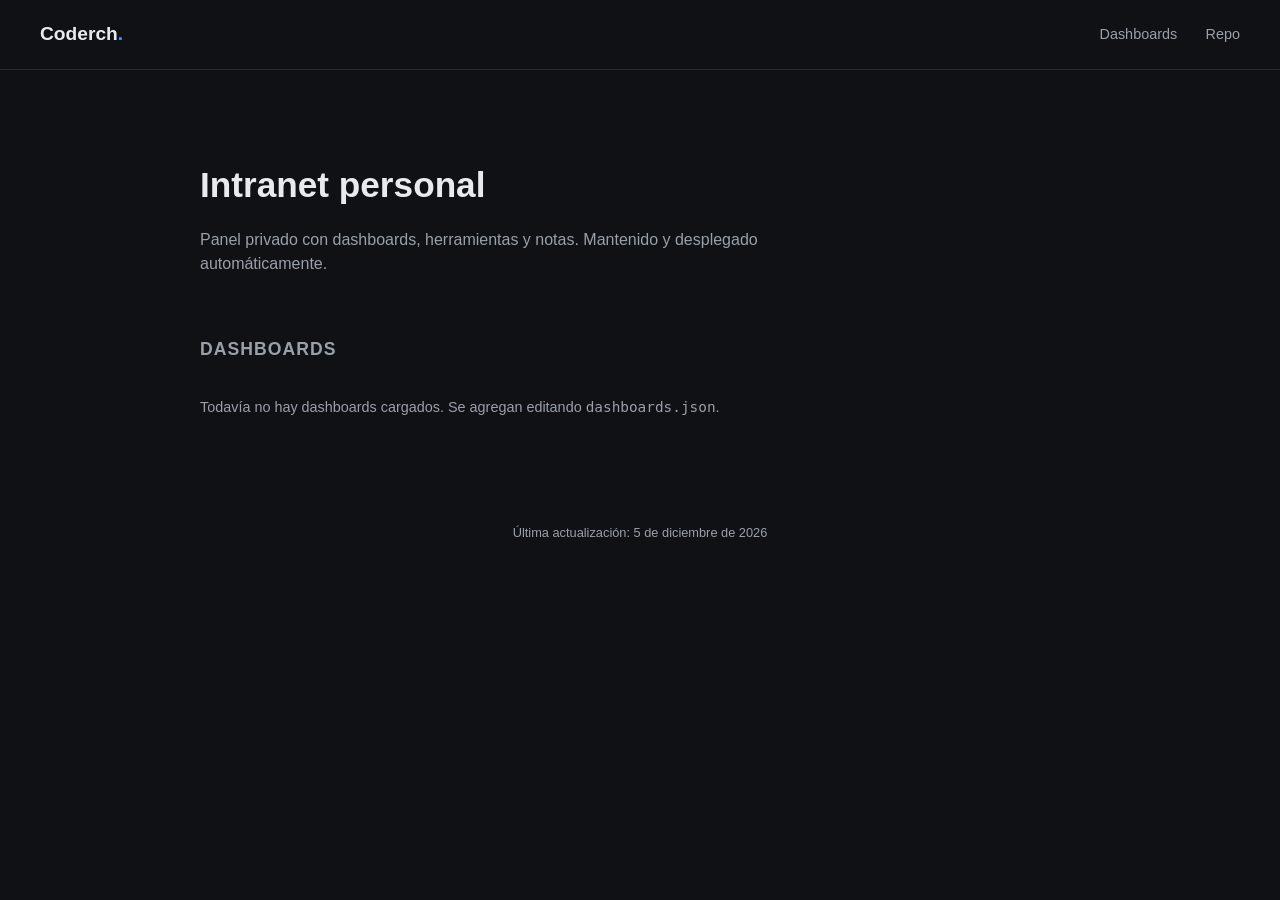
==== index.html @ ab24c1fa "Sitio inicial: home + estructura de dashboards" ====
<!DOCTYPE html>
<html lang="es">
<head>
<meta charset="UTF-8">
<meta name="viewport" content="width=device-width, initial-scale=1.0">
<title>Coderch — Intranet</title>
<link rel="stylesheet" href="style.css">
</head>
<body>
  <header class="topbar">
    <div class="brand">Coderch<span class="dot">.</span></div>
    <nav>
      <a href="#dashboards">Dashboards</a>
      <a href="https://github.com/jpcoderch/coderch-site" target="_blank" rel="noopener">Repo</a>
    </nav>
  </header>

  <main>
    <section class="hero">
      <h1>Intranet personal</h1>
      <p>Panel privado con dashboards, herramientas y notas. Mantenido y desplegado automáticamente.</p>
    </section>

    <section id="dashboards" class="section">
      <h2>Dashboards</h2>
      <div id="grid" class="grid"></div>
      <p id="empty-state" class="empty-state" hidden>Todavía no hay dashboards cargados. Se agregan editando <code>dashboards.json</code>.</p>
    </section>
  </main>

  <footer>
    <span id="updated"></span>
  </footer>

  <script>
    fetch('dashboards.json?_=' + Date.now())
      .then(r => r.json())
      .then(items => {
        const grid = document.getElementById('grid');
        const empty = document.getElementById('empty-state');
        if (!items.length) { empty.hidden = false; return; }
        items.forEach(item => {
          const card = document.createElement('a');
          card.className = 'card';
          card.href = item.url;
          card.innerHTML = `
            <h3>${item.name}</h3>
            <p>${item.description || ''}</p>
            <span class="tag">${item.tag || 'dashboard'}</span>
          `;
          grid.appendChild(card);
        });
      })
      .catch(() => { document.getElementById('empty-state').hidden = false; });

    document.getElementById('updated').textContent =
      'Última actualización: ' + new Date().toLocaleDateString('es-CL', { year: 'numeric', month: 'long', day: 'numeric' });
  </script>
</body>
</html>
---- style.css ----
:root {
  --bg: #0f1115;
  --surface: #171a21;
  --border: #262b35;
  --text: #e8eaed;
  --muted: #9aa0aa;
  --accent: #5b8cff;
}

* { box-sizing: border-box; }

body {
  margin: 0;
  background: var(--bg);
  color: var(--text);
  font-family: -apple-system, BlinkMacSystemFont, "Segoe UI", Roboto, sans-serif;
  line-height: 1.5;
}

.topbar {
  display: flex;
  justify-content: space-between;
  align-items: center;
  padding: 20px 40px;
  border-bottom: 1px solid var(--border);
}

.brand {
  font-weight: 700;
  font-size: 1.2rem;
}

.brand .dot { color: var(--accent); }

nav a {
  color: var(--muted);
  text-decoration: none;
  margin-left: 24px;
  font-size: 0.9rem;
}

nav a:hover { color: var(--text); }

main {
  max-width: 960px;
  margin: 0 auto;
  padding: 60px 40px;
}

.hero h1 {
  font-size: 2.2rem;
  margin-bottom: 8px;
}

.hero p {
  color: var(--muted);
  max-width: 560px;
}

.section { margin-top: 60px; }

.section h2 {
  font-size: 1.1rem;
  text-transform: uppercase;
  letter-spacing: 0.06em;
  color: var(--muted);
  margin-bottom: 20px;
}

.grid {
  display: grid;
  grid-template-columns: repeat(auto-fill, minmax(240px, 1fr));
  gap: 16px;
}

.card {
  display: block;
  background: var(--surface);
  border: 1px solid var(--border);
  border-radius: 10px;
  padding: 20px;
  text-decoration: none;
  color: var(--text);
  transition: border-color 0.15s ease;
}

.card:hover { border-color: var(--accent); }

.card h3 { margin: 0 0 6px; font-size: 1.05rem; }
.card p { margin: 0 0 12px; color: var(--muted); font-size: 0.9rem; }

.tag {
  display: inline-block;
  font-size: 0.75rem;
  color: var(--accent);
  background: rgba(91,140,255,0.12);
  padding: 3px 8px;
  border-radius: 6px;
}

.empty-state {
  color: var(--muted);
  font-size: 0.9rem;
}

footer {
  text-align: center;
  color: var(--muted);
  font-size: 0.8rem;
  padding: 30px 0 50px;
}
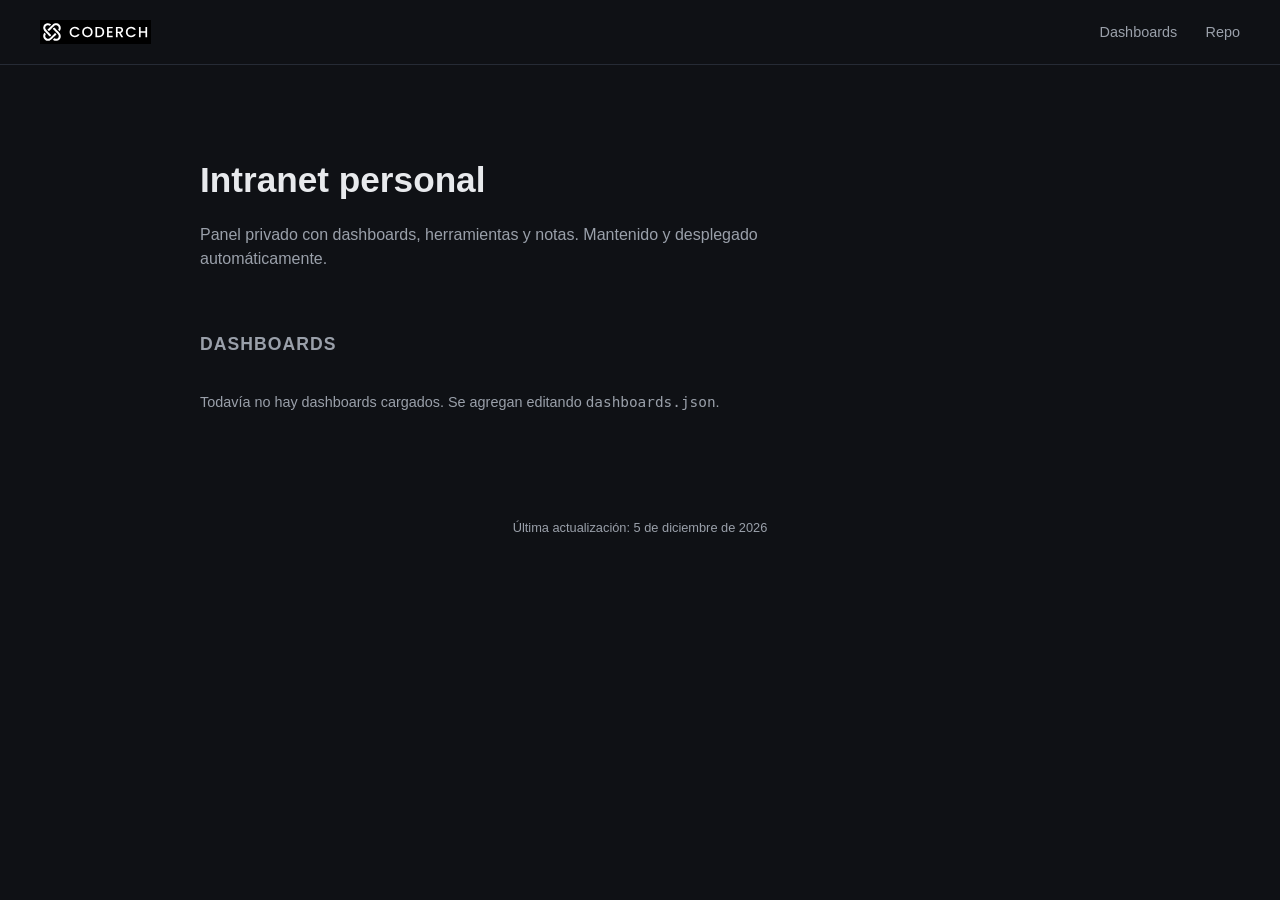
==== commit 4c79530a: "Usar logo negativo en header + favicon" ====
--- a/index.html
+++ b/index.html
@@ -5,10 +5,11 @@
 <meta name="viewport" content="width=device-width, initial-scale=1.0">
 <title>Coderch — Intranet</title>
 <link rel="stylesheet" href="style.css">
+<link rel="icon" type="image/svg+xml" href="coderch-isotipo-negativo.svg">
 </head>
 <body>
   <header class="topbar">
-    <div class="brand">Coderch<span class="dot">.</span></div>
+    <a href="/" class="brand"><img src="coderch-logotipo-negativo.svg" alt="Coderch" class="brand-logo"></a>
     <nav>
       <a href="#dashboards">Dashboards</a>
       <a href="https://github.com/jpcoderch/coderch-site" target="_blank" rel="noopener">Repo</a>
--- a/style.css
+++ b/style.css
@@ -26,11 +26,15 @@
 }
 
 .brand {
-  font-weight: 700;
-  font-size: 1.2rem;
+  display: inline-flex;
+  align-items: center;
 }
 
-.brand .dot { color: var(--accent); }
+.brand-logo {
+  height: 24px;
+  width: auto;
+  display: block;
+}
 
 nav a {
   color: var(--muted);
